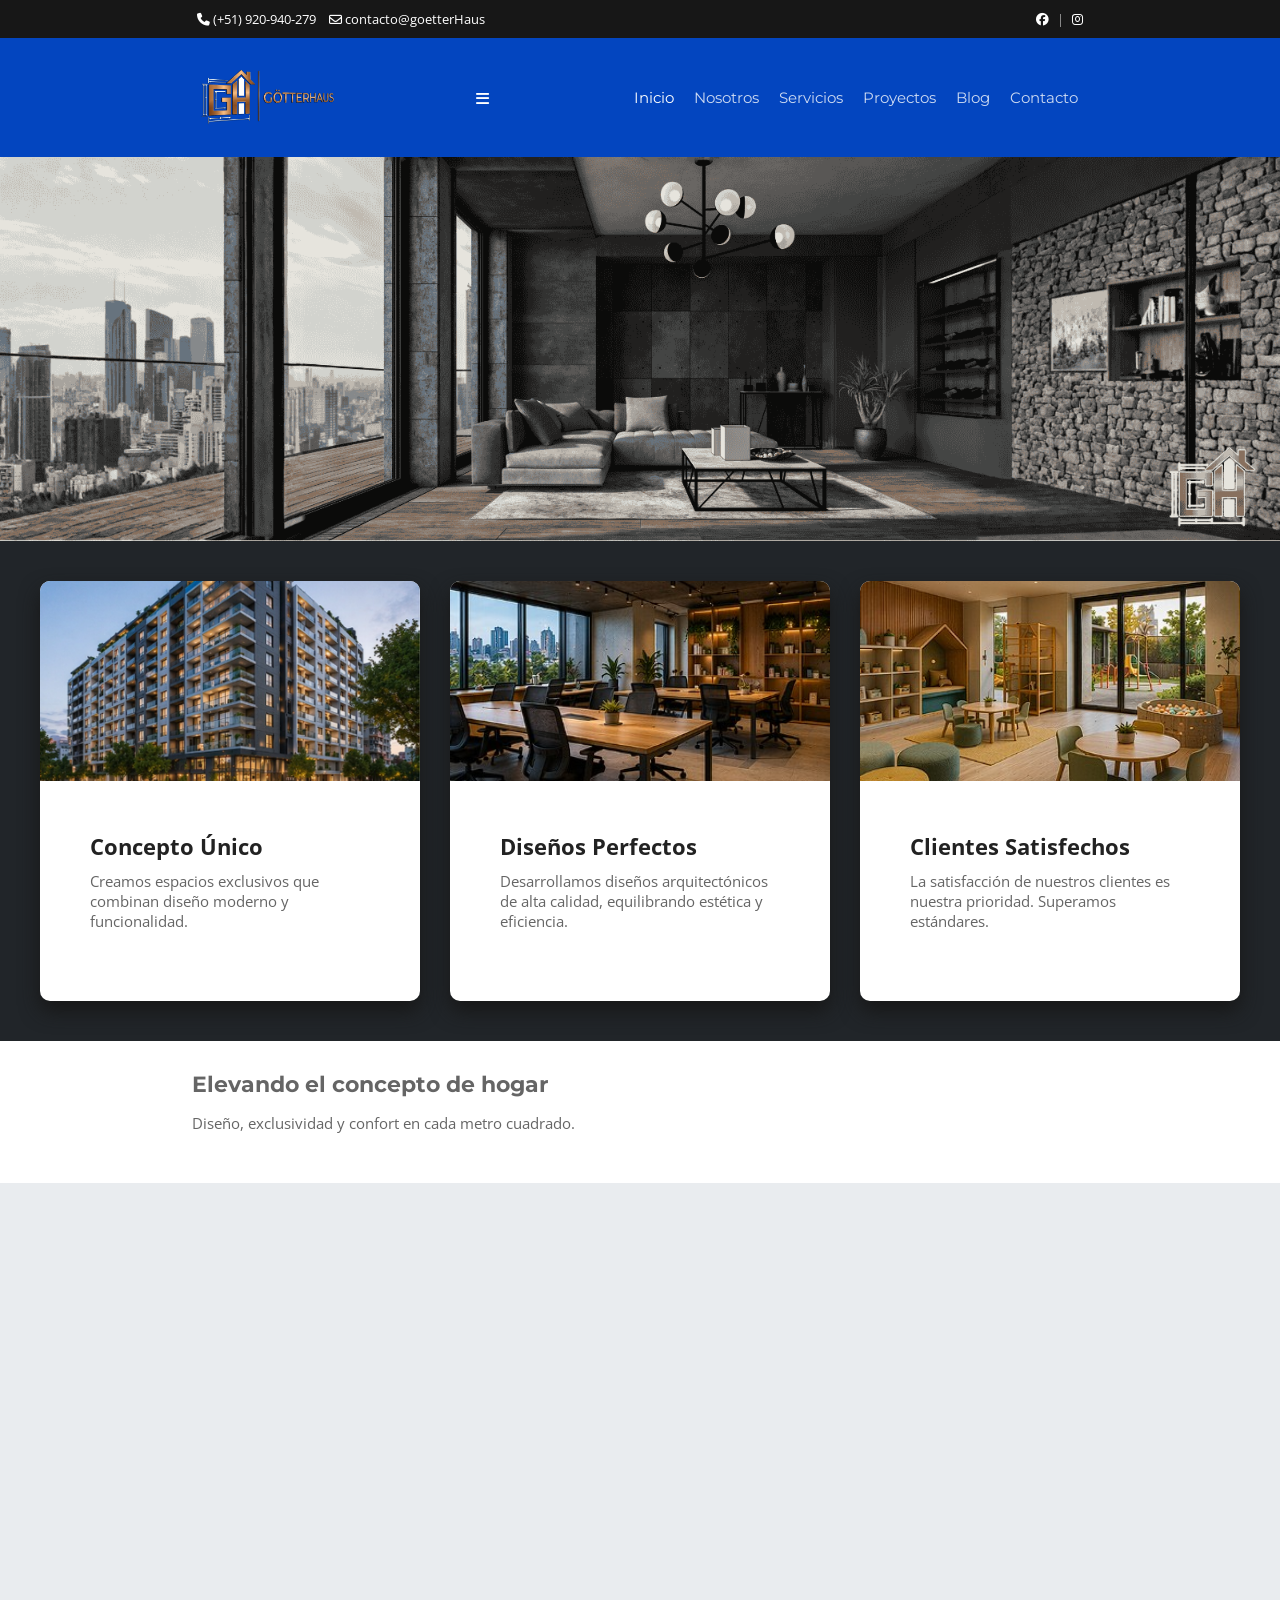
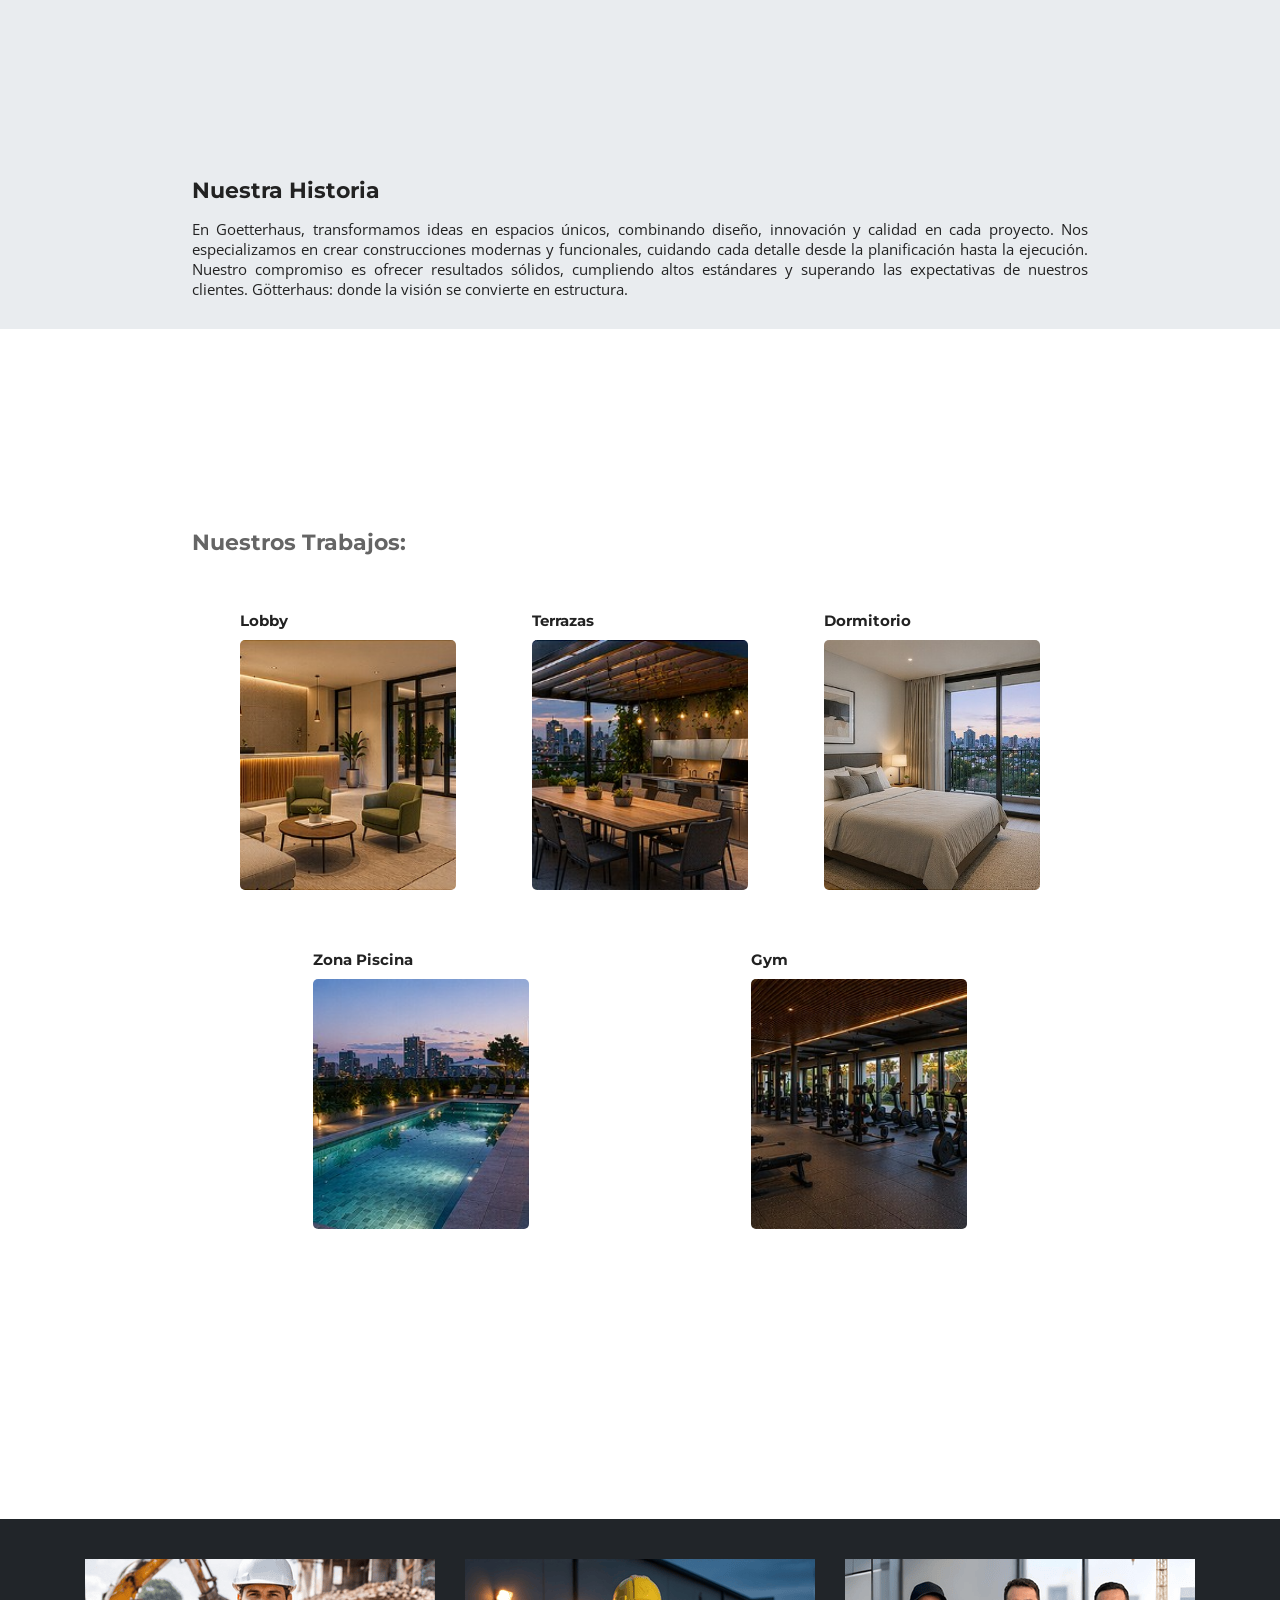
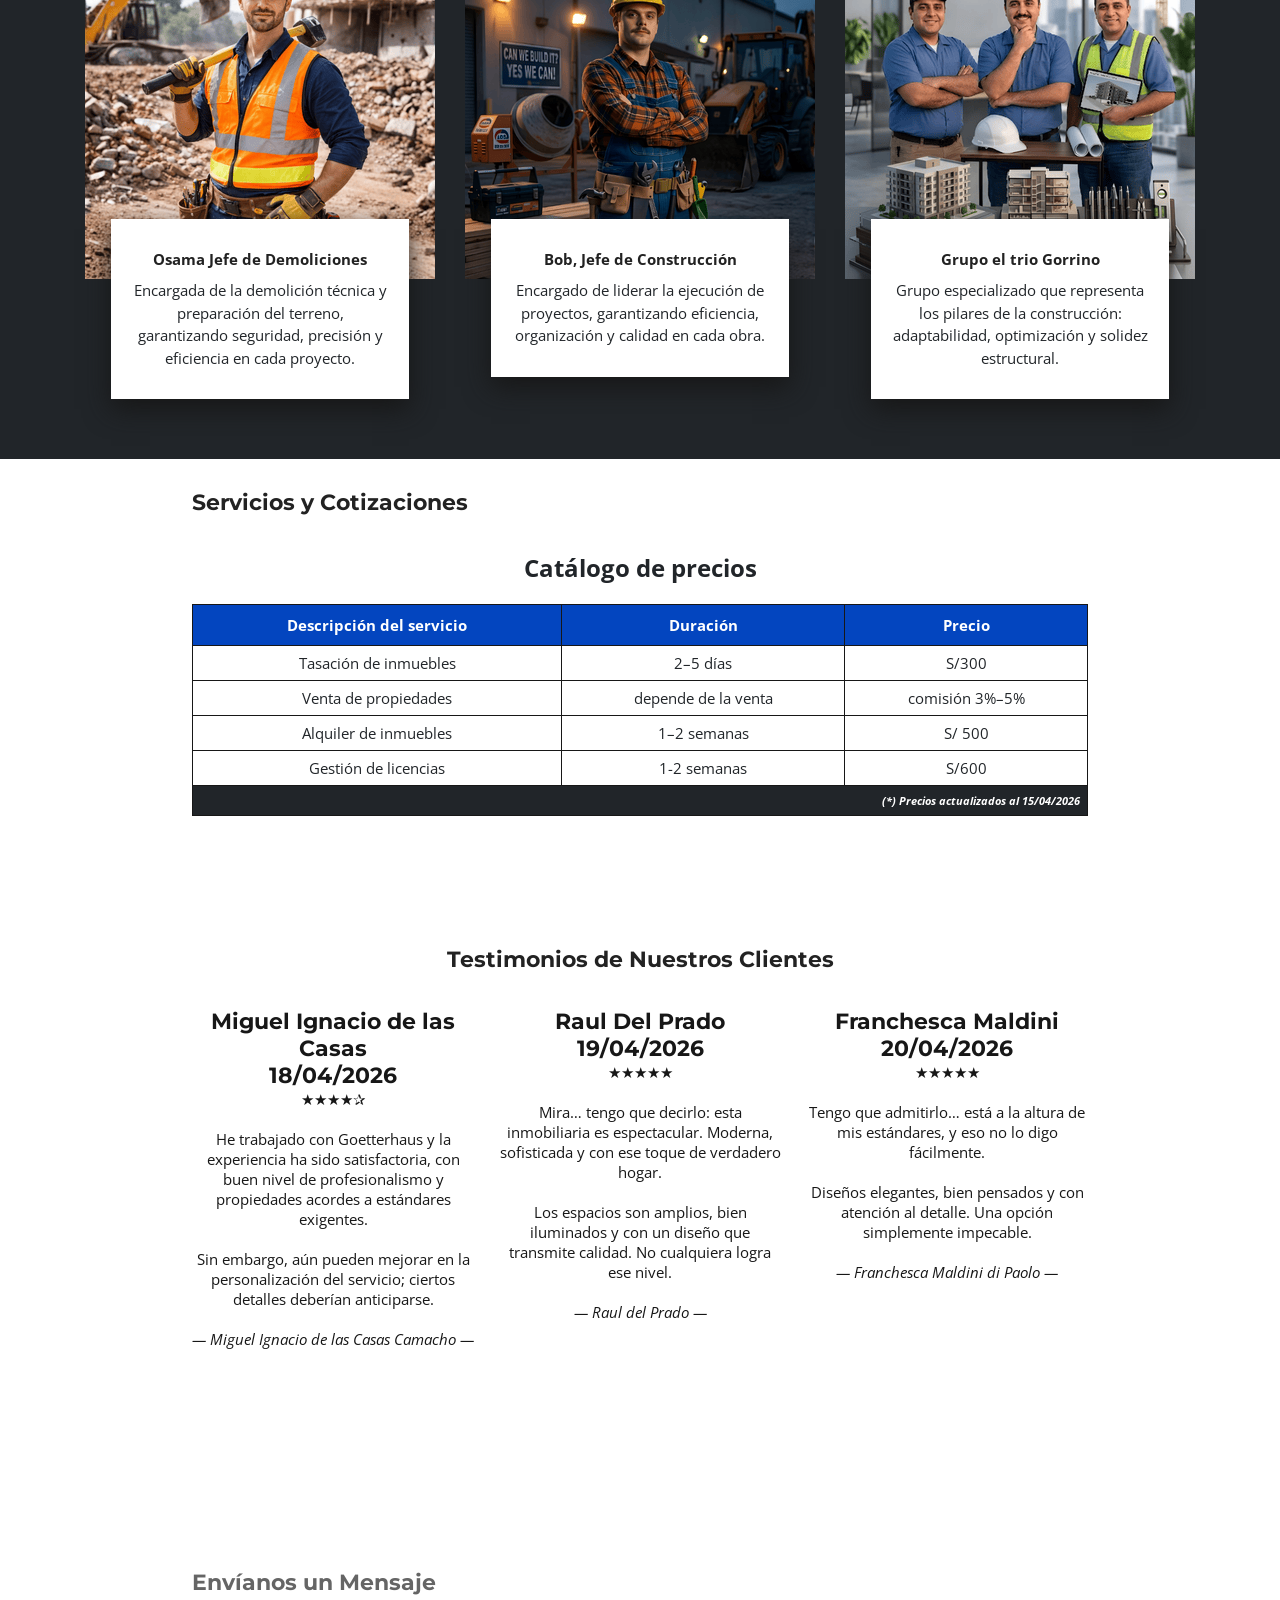
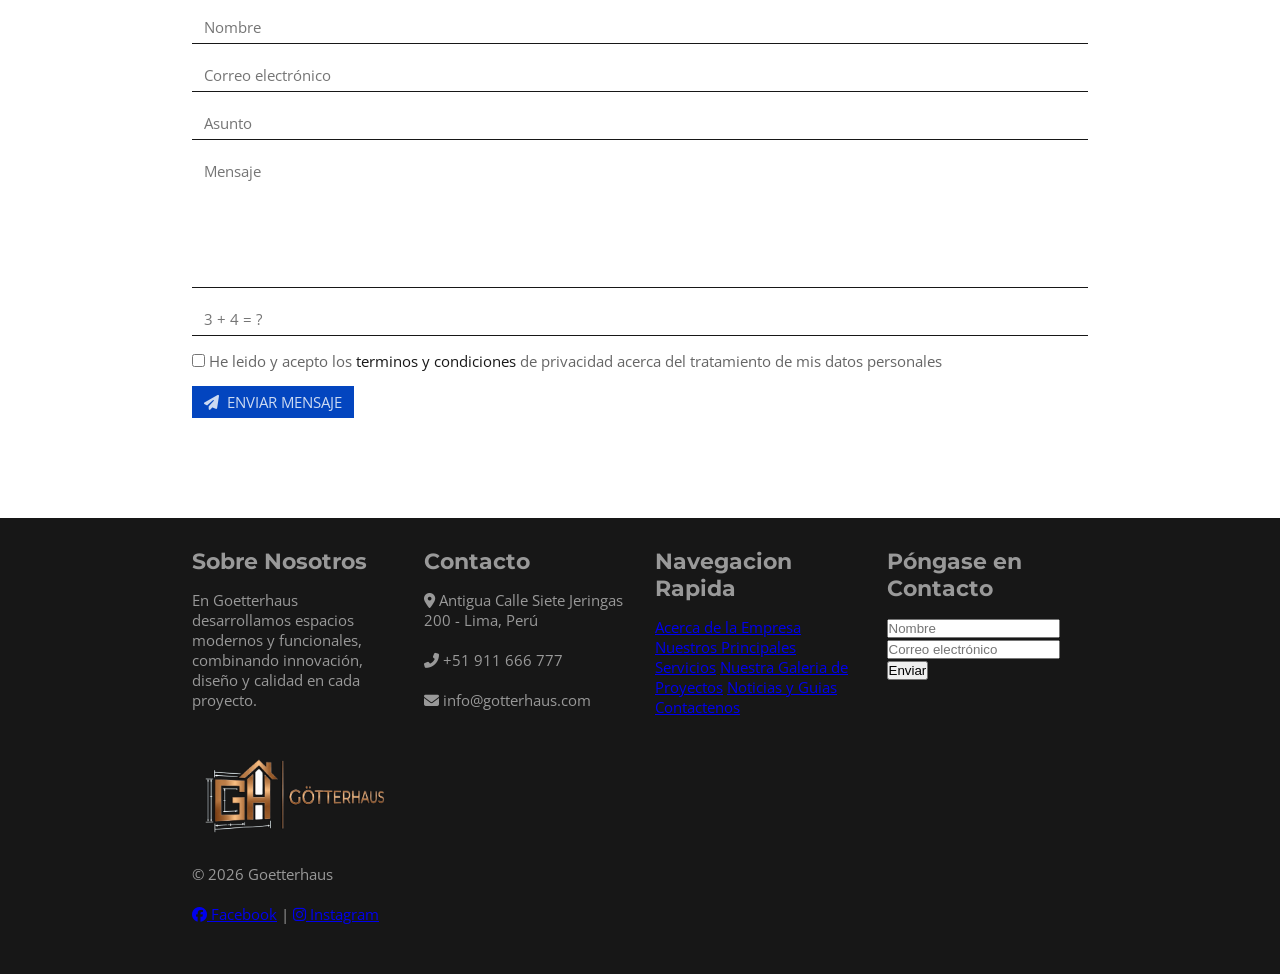
==== APF1_Inmobiliaria/index.html @ 832d2844 "Insercion de Proyecto" ====
<!doctype html>
<html lang="es">
  <head>
    <meta charset="UTF-8" />
    <meta name="viewport" content="width=device-width, initial-scale=1.0" />
    <title>GoetterHaus inmobiliaria-Diseño</title>

    <link rel="stylesheet" href="assets/css/styles.css" />
    <link
      rel="shortcut icon"
      href="assets/img/iconogh.ico"
      type="image/x-icon"
    />

    <link rel="preconnect" href="https://fonts.googleapis.com" />
    <link rel="preconnect" href="https://fonts.gstatic.com" crossorigin />
    <link
      href="https://fonts.googleapis.com/css2?family=Montserrat:ital,wght@0,100..900;1,100..900&family=Open+Sans:ital,wght@0,300..800;1,300..800&display=swap"
      rel="stylesheet"
    />

    <link
      rel="stylesheet"
      href="https://cdnjs.cloudflare.com/ajax/libs/font-awesome/6.1.1/css/all.min.css"
    />
  </head>

  <body>
    <section id="topbar" class="padding-xs">
      <div class="container">
        <div class="topbar-container">
          <div class="topbar-contacts">
            <a target="_blank" href="tel+51920940279">
              <i class="fa-solid fa-phone"></i>
              (+51) 920-940-279
            </a>
            <a href="mailto:contacto@goetterHaus">
              <i class="fa-regular fa-envelope"></i>
              contacto@goetterHaus
            </a>
          </div>
          <!--fin del topbar-contacts-->

          <div class="topbar-social">
            <a href="#">
              <i class="fab fa-facebook"></i>
            </a>
            |
            <a href="#">
              <i class="fab fa-instagram"></i>
            </a>
          </div>
          <!--fin del topbar-social-->
        </div>
        <!--topbar-container-->
      </div>
      <!--fin del container-->
    </section>
    <!--fin del topbar-->

    <!-- Cabecera de la pagina -->
    <header class="header-principal sticky-top" id="header">
      <div class="nav-container">
        <div class="container padding-xs flex-header">
          <div class="nav-logo">
            <a href="index.html">
              <img class="img-fluid" src="assets/img/logogoetterhaus.png" alt="Goetterhaus">
            </a>
          </div>

          <!-- Menu hamburguesa -->
           <div class="nav-menu-toggle">
                <i class="fa-solid fa-bars"> </i>
           </div>
          <nav class="main-nav">
            <a class="main-nav-link main-nav-link-active" href="index.html">Inicio</a>
            <a class="main-nav-link" href="assets/pages/nosotros.html">Nosotros</a>
            <a class="main-nav-link" href="assets/pages/servicios.html">Servicios</a>
            <a class="main-nav-link" href="assets/pages/proyectos.html">Proyectos</a>
            <a class="main-nav-link" href="assets/pages/blog.html">Blog</a>
            <a class="main-nav-link" href="assets/pages/contactanos.html">Contacto</a>
          </nav>
        </div>
      </div>
    </header>

    <!-- Contenido principal -->
    <main>
      <section id="banner">
        <img
          class="img-fluid"
          src="assets/img/bannergh.png"
          alt="Imagen de Vista de Rascacielos"
        />
      </section>

     <section class="seccion-servicios">
            <div class="contenedor-tarjetas">
                <div class="tarjeta">
                    <img src="assets/img/edificio.jpg" alt="Concepto Único">
                    <div class="contenido-tarjeta">
                        <h3>Concepto Único</h3>
                        <p>Creamos espacios exclusivos que combinan diseño moderno y funcionalidad.</p>
                    </div>
                </div>

                <div class="tarjeta">
                    <img src="assets/img/coworking.jpg" alt="Diseños Perfectos">
                    <div class="contenido-tarjeta">
                        <h3>Diseños Perfectos</h3>
                        <p>Desarrollamos diseños arquitectónicos de alta calidad, equilibrando estética y eficiencia.
                        </p>
                    </div>
                </div>

                <div class="tarjeta">
                    <img src="assets/img/zonakids.jpg" alt="Clientes Satisfechos">
                    <div class="contenido-tarjeta">
                        <h3>Clientes Satisfechos</h3>
                        <p>La satisfacción de nuestros clientes es nuestra prioridad. Superamos estándares.</p>
                    </div>
                </div>
            </div>
        </section>

      <section id="slogan" class="padding-s">
        <div class="container">
          <h2>Elevando el concepto de hogar</h2>
          <p>Diseño, exclusividad y confort en cada metro cuadrado.</p>
        </div>
      </section>

      <section id="video-fondo">
        <div class="containervideo">
          <video class="video-fluid" muted autoplay loop>
            <source src="assets/video/vid1.mp4" type="video/mp4" />
          </video>
        </div>
      </section>

      <section id="blog" class="padding-xs">
        <div class="container">
          <h2>Nuestra Historia</h2>
          <p>
            En Goetterhaus, transformamos ideas en espacios únicos, combinando
            diseño, innovación y calidad en cada proyecto. Nos especializamos en
            crear construcciones modernas y funcionales, cuidando cada detalle
            desde la planificación hasta la ejecución. Nuestro compromiso es
            ofrecer resultados sólidos, cumpliendo altos estándares y superando
            las expectativas de nuestros clientes. Götterhaus: donde la visión
            se convierte en estructura.
          </p>
        </div>
      </section>

      <section class="padding-xl" id="galeria-fondo">
        <div class="container padding-xl">
          <h2>Nuestros Trabajos:</h2>
          <div class="galeria-bloques">
            <div class="item-trabajo">
              <p>Lobby</p>
              <img src="assets/img/lobby.jpg" alt="lobby" class="img-fluid" />
            </div>
            <div class="item-trabajo">
              <p>Terrazas</p>
              <img
                src="assets/img/terrazaconparrilla.jpg"
                alt="terrazas"
                class="img-fluid"
              />
            </div>
            <div class="item-trabajo">
              <p>Dormitorio</p>
              <img
                src="assets/img/dormitorio.jpg"
                alt="dormitorio"
                class="img-fluid"
              />
            </div>
            <div class="item-trabajo">
              <p>Zona Piscina</p>
              <img
                src="assets/img/zonapiscina.jpg"
                alt=" zona piscina"
                class="img-fluid"
              />
            </div>
            <div class="item-trabajo">
              <p>Gym</p>
              <img src="assets/img/gym.jpg" alt="gym" class="img-fluid" />
            </div>
          </div>
        </div>
      </section>
<section class="contenedor-tarjetas">
            <div class="tarjeta-equipo">
                <div class="imagen-equipo">
                    <img src="assets/img/obl.png" alt="Osama 11/9 Demoliciones">
                </div>
                <div class="contenido-equipo">
                    <h3>Osama Jefe de Demoliciones</h3>
                    <p>Encargada de la demolición técnica y preparación del terreno, garantizando seguridad, precisión y
                        eficiencia en cada proyecto.</p>
                </div>
            </div>
            <div class="tarjeta-equipo">
                <div class="imagen-equipo">
                    <img src="assets/img/bobelconstructor.png" alt="Bob Jefe Constructor">
                </div>
                <div class="contenido-equipo">
                    <h3>Bob, Jefe de Construcción</h3>
                    <p>Encargado de liderar la ejecución de proyectos, garantizando eficiencia, organización y calidad
                        en cada obra.</p>
                </div>
            </div>

            <div class="tarjeta-equipo">
                <div class="imagen-equipo">
                    <img src="assets/img/grupoporcino.png" alt="grupoPorcino">
                </div>
                <div class="contenido-equipo">
                    <h3>Grupo el trio Gorrino</h3>
                    <p>Grupo especializado que representa los pilares de la construcción: adaptabilidad, optimización y
                        solidez estructural.</p>
                </div>
            </div>

        </section>

      <section class="padding-s" id="servicios">
        <div class="container">
          <div id="muestra">
            <h2>Servicios y Cotizaciones</h2>
          </div>
          <table class="tbl-servicios">
            <caption>
              Catálogo de precios
            </caption>
            <thead>
              <tr>
                <th>Descripción del servicio</th>
                <th>Duración</th>
                <th>Precio</th>
              </tr>
            </thead>
            <tbody>
              <tr>
                <td>Tasación de inmuebles</td>
                <td>2–5 días</td>
                <td>S/300</td>
              </tr>
              <tr>
                <td>Venta de propiedades</td>
                <td>depende de la venta</td>
                <td>comisión 3%–5%</td>
              </tr>
              <tr>
                <td>Alquiler de inmuebles</td>
                <td>1–2 semanas</td>
                <td>S/ 500</td>
              </tr>
              <tr>
                <td>Gestión de licencias</td>
                <td>1-2 semanas</td>
                <td>S/600</td>
              </tr>
            </tbody>
            <tfoot>
              <tr>
                <td colspan="3">(*) Precios actualizados al 15/04/2026</td>
              </tr>
            </tfoot>
          </table>
        </div>
      </section>

     <section id="testimonios" class="padding-xl">
        <div class="container">

          <h2>Testimonios de Nuestros Clientes</h2>

          <div class="testimonio-container "> 

            <div class="col">
                <article>
                  <h3>Miguel Ignacio de las Casas</h3>
                  <h4>18/04/2026</h4>
                  <p>★★★★✰</p>
                  <p>
                    He trabajado con Goetterhaus y la experiencia ha sido
                    satisfactoria, con buen nivel de profesionalismo y propiedades
                    acordes a estándares exigentes.
                  </p>
                  <p>
                    Sin embargo, aún pueden mejorar en la personalización del
                    servicio; ciertos detalles deberían anticiparse.
                  </p>
                  <p class="firma">— Miguel Ignacio de las Casas Camacho —</p>
                </article>
            </div>

            <div class="col">
                <article>
                  <h3>Raul Del Prado</h3>
                  <h4>19/04/2026</h4>
                  <p>★★★★★</p>
                  <p>
                    Mira… tengo que decirlo: esta inmobiliaria es espectacular.
                    Moderna, sofisticada y con ese toque de verdadero hogar.
                  </p>
                  <p>
                    Los espacios son amplios, bien iluminados y con un diseño que
                    transmite calidad. No cualquiera logra ese nivel.
                  </p>
                  <p class="firma">— Raul del Prado —</p>
                </article>
            </div>

            <div class="col">
                <article>
                  <h3>Franchesca Maldini</h3>
                  <h4>20/04/2026</h4>
                  <p>★★★★★</p>
                  <p>
                    Tengo que admitirlo… está a la altura de mis estándares, y eso
                    no lo digo fácilmente.
                  </p>
                  <p>
                    Diseños elegantes, bien pensados y con atención al detalle. Una
                    opción simplemente impecable.
                  </p>
                  <p class="firma">— Franchesca Maldini di Paolo —</p>
                </article>
            </div>

          </div>
        </div>
      </section>
      
      <!-- Formulario de Contacto -->
      <section id="contacto" class="padding-xl">
        <div class="container">
          <h2>Envíanos un Mensaje</h2>

          <!-- Objeto formulario -->
          <form action="#">
            <!-- Flexbox -->
            <div>
              <div>
                <input class="form-control" type="text" placeholder="Nombre">
              </div>
              <div>
                <input class="form-control" type="email" placeholder="Correo electrónico">
              </div>
              <div>
                <input class="form-control" type="text" placeholder="Asunto">
              </div>
              <div>
                <textarea class="form-control form-control-noresize" placeholder="Mensaje" rows="6" cols="40"></textarea>
              </div>
              <div>
                <input class="form-control" type="text" placeholder="3 + 4 = ?">
              </div>
              <div>
                <input type="checkbox">
                <label for="">He leido y acepto los 
                  <a class="form-link" target="_blank" 
                  href="https://www.iubenda.com/es/help/37616-que-son-los-terminos-y-condiciones-y-para-que-sirven/">terminos y condiciones</a>
                  de privacidad acerca del tratamiento de mis datos personales
                </label>
              </div>
              <div>
                <button class="form-submit" type="submit"><i class="fa-solid fa-paper-plane"> </i>
                &nbsp;Enviar mensaje</button>
              </div>
            </div>
          </form>
        </div>
      </section>
    </main>

    <footer id="footer" class="padding-s">
      <div class="container">
        <!-- Flexbox Padre footer-->
        <div class="footer-flexbox">
          <!-- FH1 footer -->
          <div class="footer-column">
            <div class="footer-column-about">
              <h2>Sobre Nosotros</h2>
              <p>En Goetterhaus desarrollamos espacios modernos y funcionales, combinando innovación, diseño y calidad en cada proyecto.</p>
              <div class="imagen-column-about">
                <img class="img-fluid" src="assets/img/logogoetterhaus.png" alt="Goetterhaus">
              </div>
            </div>
          </div>

          <!-- FH2 footer -->
          <div class="footer-column">
            <div class="footer-column-contacts">
              <h2>Contacto</h2>
              <p>
                <i class="fas fa-map-marker-alt"></i> Antigua Calle Siete Jeringas
                200 - Lima, Perú
              </p>
              <p><i class="fas fa-phone-alt"></i> +51 911 666 777</p>
              <p><i class="fas fa-envelope"></i> info@gotterhaus.com</p>
            </div>
          </div>

          <!-- FH3 footer -->
          <div class="footer-column">
            <div class="footer-column-navfast">
              <h2>Navegacion Rapida</h2>
              <a href="#">Acerca de la Empresa</a>
              <a href="#">Nuestros Principales Servicios</a>
              <a href="#">Nuestra Galeria de Proyectos</a>
              <a href="#">Noticias y Guias</a>
              <a href="#">Contactenos</a>
            </div>
          </div>

          <!-- FH4 footer (form) -->
          <div class="footer-column">
            <div class="footer-column-send">
              <h2>Póngase en Contacto</h2>
              <form>
              <input type="text" placeholder="Nombre" required />
              <input type="email" placeholder="Correo electrónico" required />
              <button type="submit">Enviar</button>
              </form>
            </div>
          </div>
        </div>

        <!-- Flexbox Padre footer copy-->
        <div class="footercopy-flexbox">
          <!-- FH1 footer copy -->
          <div class="footercopy-column">
            <div>
              <p>&copy; 2026 Goetterhaus</p>
            </div>
          </div>
          <!-- FH1 footer copy -->
          <div>
            <div class="footercopy-column">
              <p>
                <a href="#"><i class="fab fa-facebook"></i> Facebook</a> |
                <a href="#"><i class="fab fa-instagram"></i> Instagram</a>
              </p>
            </div>
          </div>
        </div>
      </div>
    </footer>
  </body>
</html>
---- APF1_Inmobiliaria/assets/css/styles.css ----
/* ----------------------------------- */
/* Declarar Variables CSS */
/* ----------------------------------- */
:root {
  /* Paleta de colores */
  --color1: #0345bf;
  /*Color del fondo del top bar*/
  --color2: #ffffff;
  /*Color del texto del top bar*/
  --color3: #656565;
  /*Color gris medio(para texto con fondo blanco)*/
  --color4: #222222;
  /*Color gris oscuro(para titulos)*/
  --color5: #212529;
  /*Color gris muy oscuro(para fondo)*/
  --color6: #171717;
  /*Color del fondo del pie de pagina*/
  --color7: #999999;
  /*Color del texto del pie de pagina*/
  --color8: #e9ecef;
  /*Color gris claro(para fondos)*/
  --color9: #dee2e6;
  /*Color subheading de los colaboradores*/
  --color10: #ffffffcc;
  /*X*/
  --color11: #0345bfb3; /*Color azul con transparrencia para el efecto hover de las fotos del equipo*/

  /* Tipografia */
  --fuente-titulos: "Montserrat", sans-serif;
  --fuente-Parrafos: "Open Sans", sans-serif;

  /* Interlineado */
  --spacing1: 1.8;
}

/* ----------------------------------- */
/* Selector universal de elementos */
/* ----------------------------------- */
* {
  /* Elimina los espacios predeterminados */
  margin: 0;
  padding: 0;

  /* Evita que un contenedor cambie de tamaño al agregar espacios */
  box-sizing: border-box;
}

/* ----------------------*/
/* Selectores de tipo id */
/* ----------------------*/

#header {
  background-color: var(--color1);
  color: var(--color2);
}

/*Flex box barra de menu*/
.flex-header {
  background-color: var(--color1);
  display: flex;
  flex-direction: row;
  justify-content: space-between;
  align-items: center;
}

.main-nav {
  display: flex;
  flex-direction: row;
}

.main-nav-link {
  display: inline-block;
  /*Trata cada enlaze como una caja*/
  color: var(--color10);
  padding: 5px 10px;
  text-decoration: none;
  transition: all 0.4s ease-in-out;
}

.main-nav-link:hover {
  color: var(--color2);
}

.main-nav-link-active {
  color: var(--color2);
}

#footer {
  background-color: var(--color6);
  color: var(--color7);
}

#muestra {
  background-color: var(--color2);
  color: var(--color4);
}

#concept {
  background-color: var(--color5);
  color: var(--color2);
}

#design {
  background-color: var(--color4);
  color: var(--color2);
}

#customers {
  background-color: var(--color6);
  color: var(--color2);
}

#blog {
  color: var(--color4);
  background-color: var(--color8);
  text-align: justify;
}

#team {
  background-color: var(--color5);
  color: var(--color9);
}

#team h2 {
  color: var(--color2);
}

#testimonios {
  color: var(--color4);
  background-color: var(--color2);
  text-align: center;
}

#video-fondo {
  background-color: var(--color8);
  padding-top: 40px;
  padding-bottom: 40px;
}

/* ---------------------------- */
/* Selectores de tipo etiqueta */
/* ----------------------------*/

/* aplicar estilos a los elementos de la pagina */
body {
  background-color: var(--color2);
  color: var(--color3);
  font-family: var(--fuente-Parrafos);
  font-size: 15px;
}

h1,
h2,
h3,
h4,
h5,
h6 {
  font-family: var(--fuente-titulos);
  font-size: 22px;
}

nav a {
  font-family: var(--fuente-titulos);
}

h2 {
  margin-bottom: 15px;
}

/* Elimina los espacios que aparecen debajo del objeto imagen y video */
img,
video {
  display: block;
}

p {
  margin-bottom: 20px;
}

nav a {
  color: white;
  /*Color de la letra de el encabezado*/
  text-decoration: none;
  /* quita el subrayado */
}

/* ---------------------- */
/* Selector de tipo class */
/* -----------------------*/

/* Padding extra pequeño */
.padding-xs {
  padding-top: 10px;
  padding-bottom: 10px;
}

/* Padding pequeño */
.padding-s {
  padding-top: 30px;
  padding-bottom: 30px;
}

/* Padding extra grande */
.padding-xl {
  padding-top: 100px;
  padding-bottom: 100px;
}

/* Ajustar el ancho del contenedor en pantalla */
.container {
  max-width: 70%;
  margin: auto;
}

.containervideo {
  max-width: 70%;
  margin: auto;
}

.nav-logo {
  width: 149px;
  height: auto;
}

/* Responsive para imagenes */
.img-fluid {
  width: 100%;
  height: auto;
}

/* Responsive para videos */
.video-fluid {
  width: 100%;
  height: auto;
  aspect-ratio: 16 / 9;
}

.tbl-servicios {
  width: 100%;
  border-collapse: collapse;
}

.tbl-servicios th {
  background-color: var(--color1);
  color: var(--color2);
  border: 1.5px solid var(--color6);
  padding: 10px;
}

.tbl-servicios td {
  border: 1px solid var(--color6);
  padding: 7px;
  color: var(--color5);
  text-align: center;
}

.tbl-servicios tfoot td {
  font-size: 0.7rem;
  text-align: right;
  font-style: italic;
  font-weight: bold;
  background-color: var(--color5);
  color: var(--color2);
}

.tbl-servicios caption {
  font-weight: bold;
  text-align: center;
  font-size: 1.5rem;
  color: var(--color5);
  padding-top: 20px;
  padding-bottom: 20px;
}

.firma {
  margin-top: 15px;
  font-style: italic;
}

.galeria-bloques {
  text-align: center;
  width: 100%;
  margin-bottom: 50px;
}

.item-trabajo {
  width: 100%;
  margin: auto;
  padding: 20px;
  text-align: left;
}

.item-trabajo p {
  color: var(--color4);
  font-family: var(--fuente-titulos);
  font-size: 15px;
  font-weight: bold;
  margin-bottom: 10px;
}

/* flexbox Informacion acerca de nosotros */

.contenedor-tarjetas {
  background-color: var(--color5);
  display: flex;
  justify-content: center;
  flex-wrap: wrap;
  gap: 30px;
  padding: 40px;
}

.tarjeta {
  background: var(--color2);
  border-radius: 10px;
  overflow: hidden;
  box-shadow: 0 10px 20px var(--color6);
  transition: transform 0.4s ease;
  flex: 1;
  max-width: 400px;
}

.tarjeta:hover {
  transform: translateY(-15px);
}

.tarjeta img {
  width: 100%;
  height: 200px;
  object-fit: cover;
}

.contenido-tarjeta {
  padding: 50px;
}

.contenido-tarjeta h3 {
  margin-bottom: 10px;
  color: var(--color4);
  font-family: var(--fuente-Parrafos);
}
.contenido-tarjeta-equipo h3 {
  margin: 10px;
  color: var(--color4);
  font-family: var(--fuente-Parrafos);
}

/*flexbox galeria de proyectos*/
.galeria-bloques {
  display: flex;
  flex-wrap: wrap;
  justify-content: center;
  gap: 20px;
  padding: 20px;
}

.item-trabajo {
  flex: 0 1 30%;
  transition:
    transform 0.3s ease,
    box-shadow 0.3s ease;
  cursor: pointer;
}

.item-trabajo:hover {
  transform: scale(1.1);
  box-shadow: 0 10px 20px;
}

.item-trabajo img {
  width: 100%;
  height: 250px;
  object-fit: cover;
  border-radius: 5px;
}

#topbar {
  background-color: var(--color6);
  color: var(--color7);
  font-size: 0.8rem;
}

.topbar-container {
  display: flex;
  flex-direction: row;
  justify-content: space-between;
  align-items: center;
}

.topbar-container a {
  color: var(--color2);
  text-decoration: none;
  padding: 0px 5px;
}

.sticky-top {
  /*Deja el elemento pegado cuando llegue a la posicion 0 de la parte superior de la ventana*/
  position: sticky;
  top: 0px;
  /*Controla la profundidad de la caja, mientras mas alto sea el número, mas "encima" se mostrara la caja*/
  z-index: 1000;
}

/*Clase para estilizar el formulario*/
.form-control {
  display: block;
  /*Se trabajara como una caja*/
  width: 100%;
  padding: 6px 12px;
  margin-bottom: 15px;
  font: inherit; /*Hereda la fuente del body*/
  border: 1px;
  outline: none;
  border-bottom: 1px solid var(--color6);
}

.form-link {
  color: var(--color6);
  text-decoration: none;
}

.form-submit {
  background-color: var(--color1);
  color: var(--color10);
  padding: 6px 12px;
  border: 1px;
  font: inherit;
  margin-top: 15px;
  cursor: pointer;
  text-transform: uppercase;
  transition: all 0.3s ease-in-out;
}

.form-submit:hover {
  background-color: var(--color4);
}

.form-control-noresize {
  resize: none;
}

.footer-flexbox {
  display: flex;
  flex-direction: row;
  margin-left: -15px;
  margin-right: -15px;
}

.footer-column {
  flex-basis: 0;
  flex-grow: 1;
  padding-left: 15px;
  padding-right: 15px;
}


/* Sección principal del título de página. Permite mostrar una imagen de fondo centrada,
alinear el contenido al centro y controlar la apariencia visual del banner */
.page-title {
  height: 300px;
  display: flex;
  justify-content: center;
  align-items: center;
  text-align: center;
  color: var(--color2);
  background-size: cover;
  background-position: center;
  position: relative;
  background-image: url("../img/exteriores.jpg");
}

/* Capa superpuesta con degradado oscuro para mejorar la visibilidad del texto */
.page-title::before {
  content: "";
  position: absolute;
  inset: 0;
  background: linear-gradient(rgba(0, 0, 0, 0.65), rgba(0, 0, 0, 0.35));
}

/* Contenedor del texto principal. Se coloca encima del degradado */
.page-title-content {
  position: relative;
  z-index: 1;
}
/* Estilo del título principal */
.page-title-content h2 {
  font-size: 2.5rem !important;
  margin-bottom: 10px;
}

/* Estilo del texto descriptivo */
.page-title-content p {
  font-size: 1.1rem;
}

/*Contenido tarjeta equipo*/

.tarjeta-equipo {
  flex: 1;
  min-width: 250px;
  max-width: 350px;
  display: flex;
  flex-direction: column;
  align-items: center;
  margin-bottom: 20px;
}

.imagen-equipo {
  position: relative;
  width: 100%;
  height: 320px;
  overflow: hidden;
}

.imagen-equipo img {
  width: 100%;
  height: 100%;
  object-fit: cover;
  display: block;
}

.imagen-equipo::after {
  content: "";
  position: absolute;
  top: 0;
  left: 0;
  width: 100%;
  height: 100%;
  background-color: var(--color11);
  opacity: 0;
  transition: opacity 0.4s ease;
}

.tarjeta-equipo:hover .imagen-equipo::after {
  opacity: 1;
}

.contenido-equipo {
  background: var(--color2);
  width: 85%;
  margin-top: -60px;
  position: relative;
  z-index: 10;
  padding: 30px 20px;
  text-align: center;
  box-shadow: 0 10px 25px var(--color6);
}

/* Textos dentro del recuadro */
.contenido-equipo h3 {
  margin: 0 0 10px 0;
  color: var(--color4);
  font-family: var(--fuente-Parrafos);
  font-size: 15px;
}

.contenido-equipo p {
  margin: 0;
  color: var(--color5);
  font-size: 15px;
  line-height: 1.5;
}

.col {
  flex: 1;
  flex-wrap: wrap;
  padding-top: 20px;
}

.testimonio-container {
  display: flex;
  flex-direction: row;
  justify-content: center;
  color: var(--color6);
  gap: 25px;
}
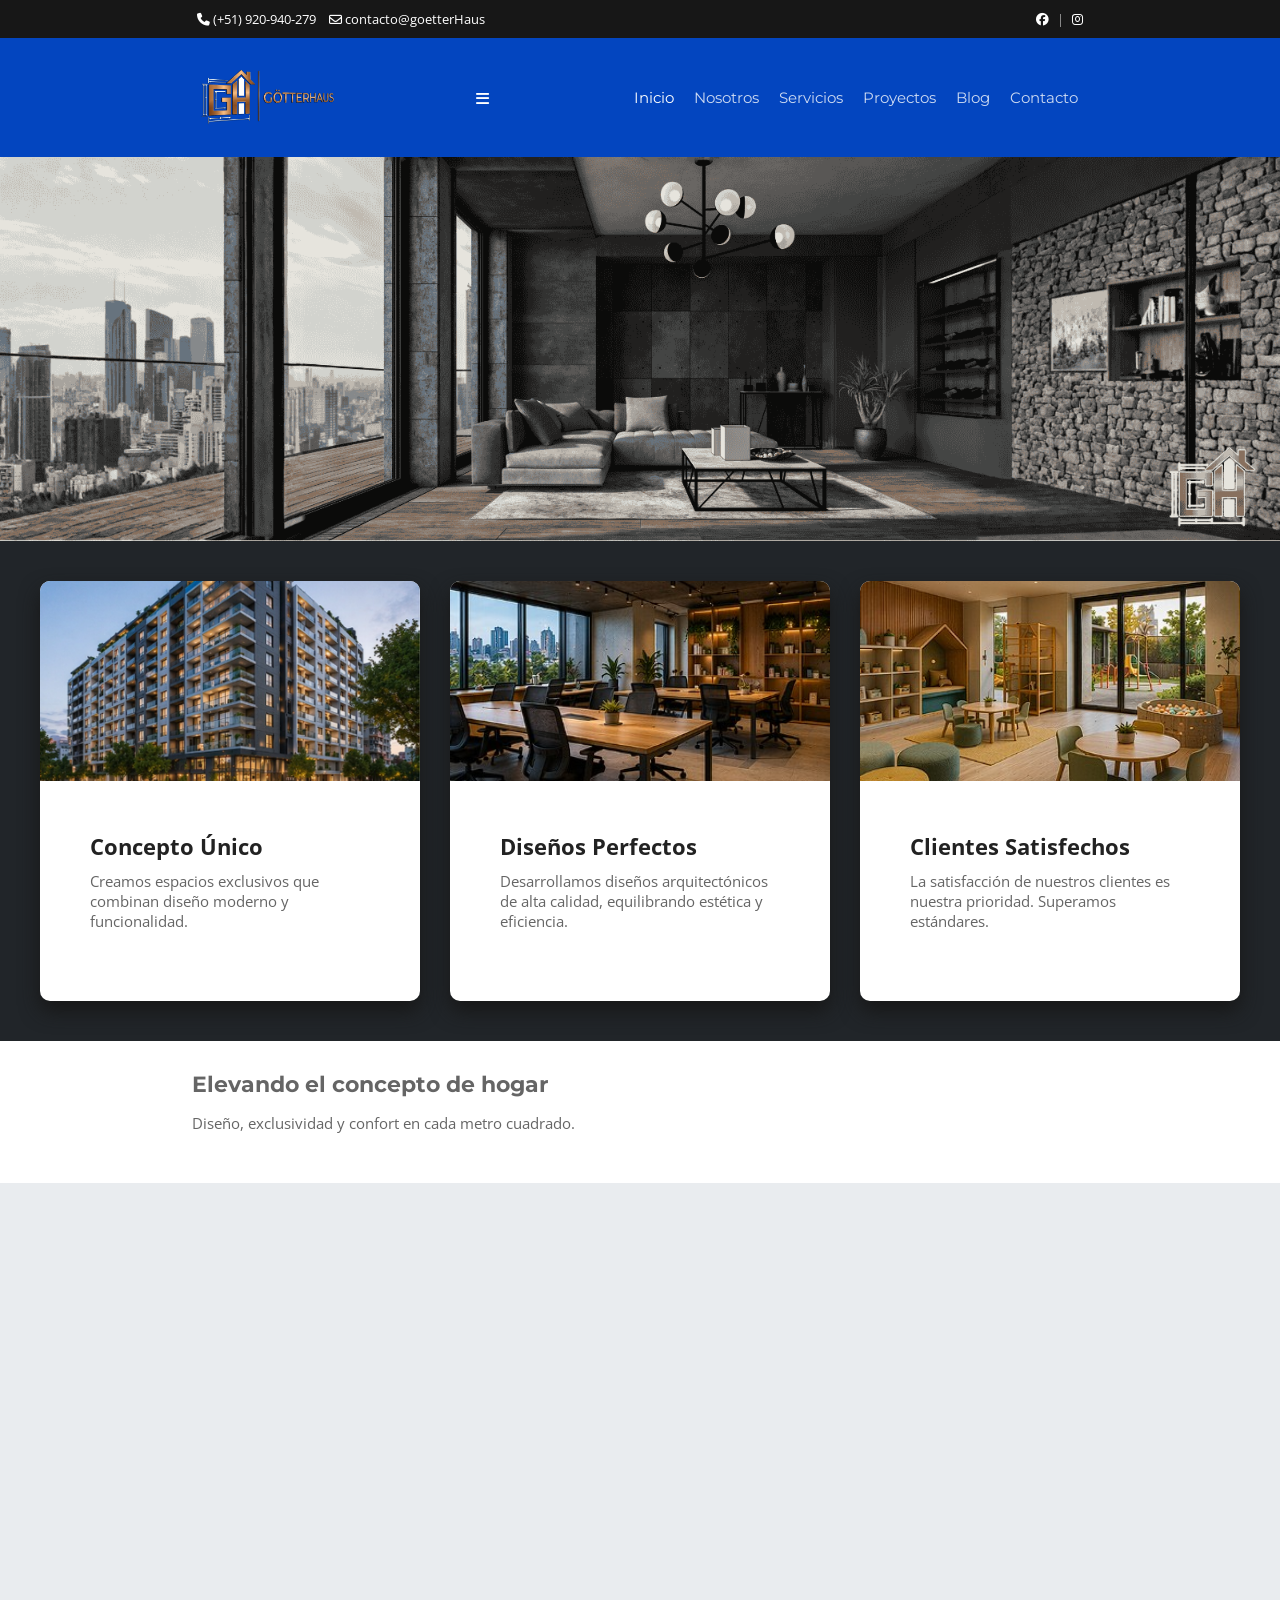
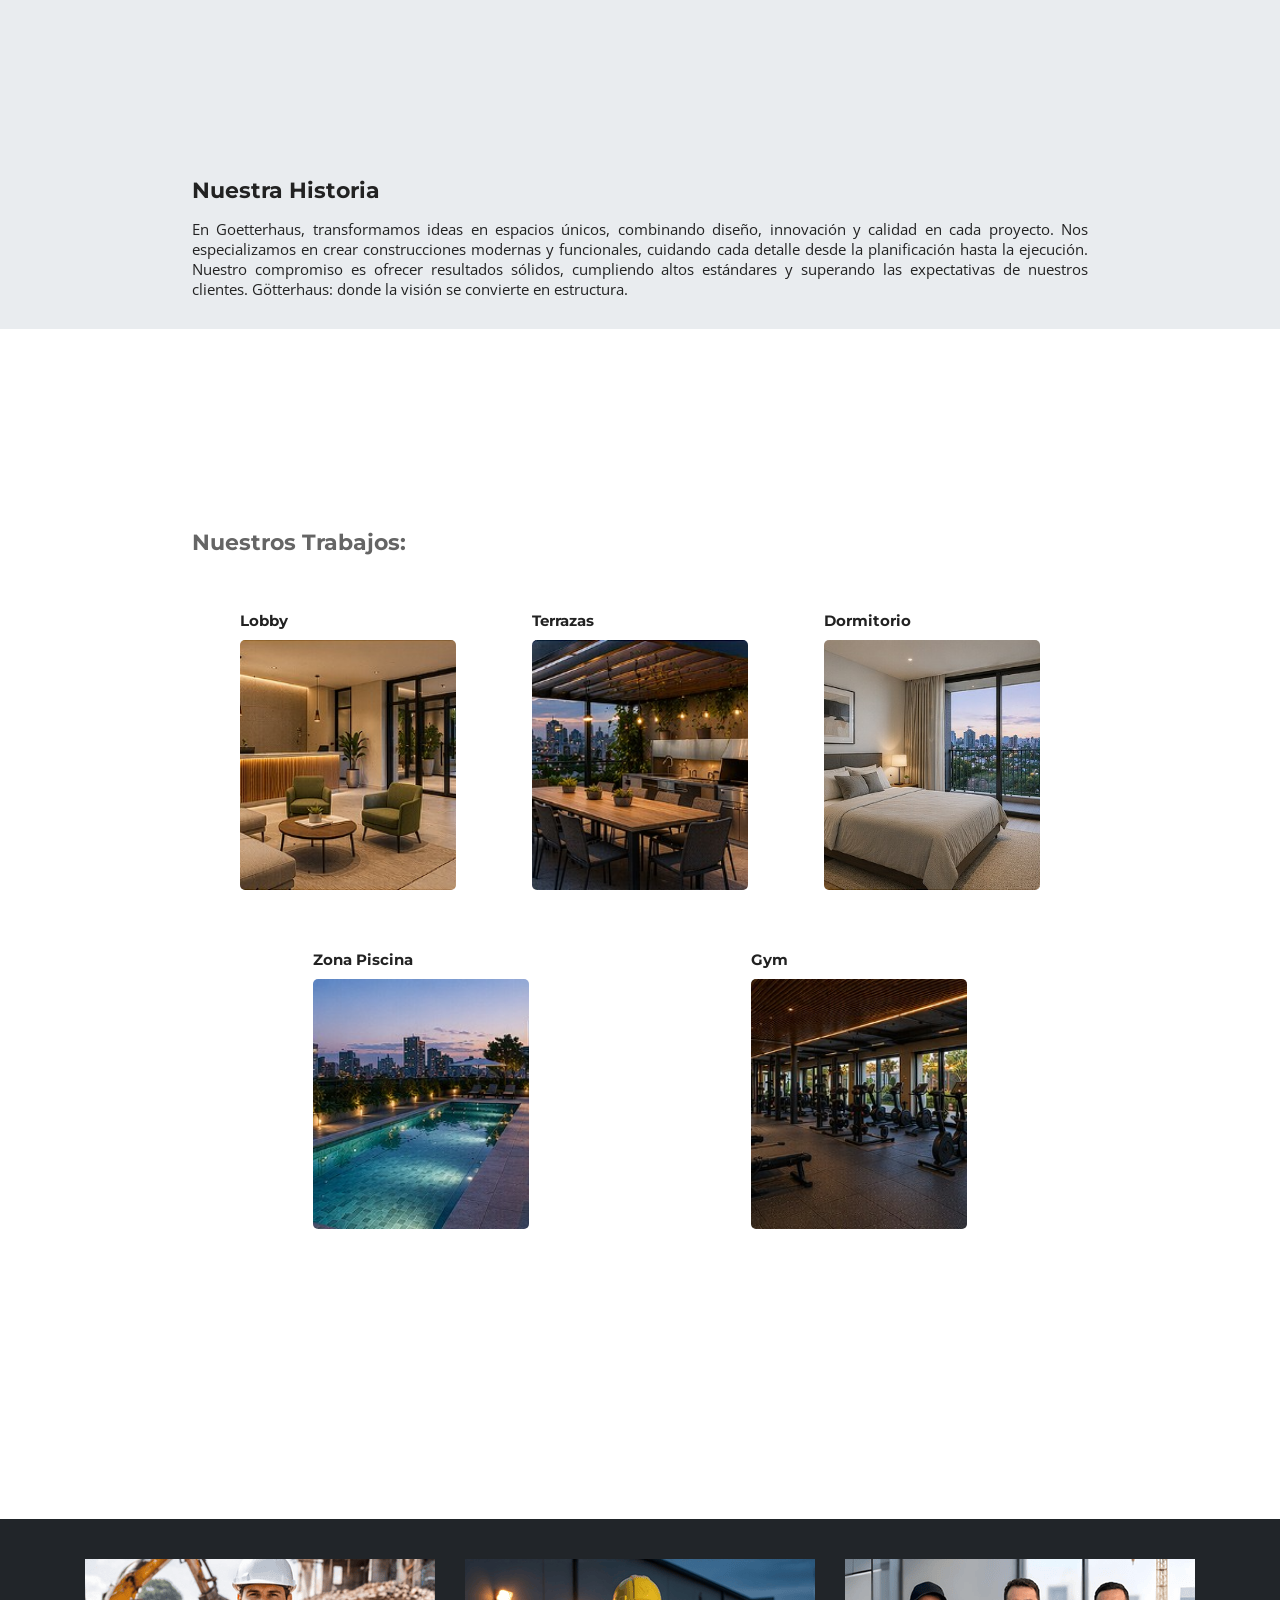
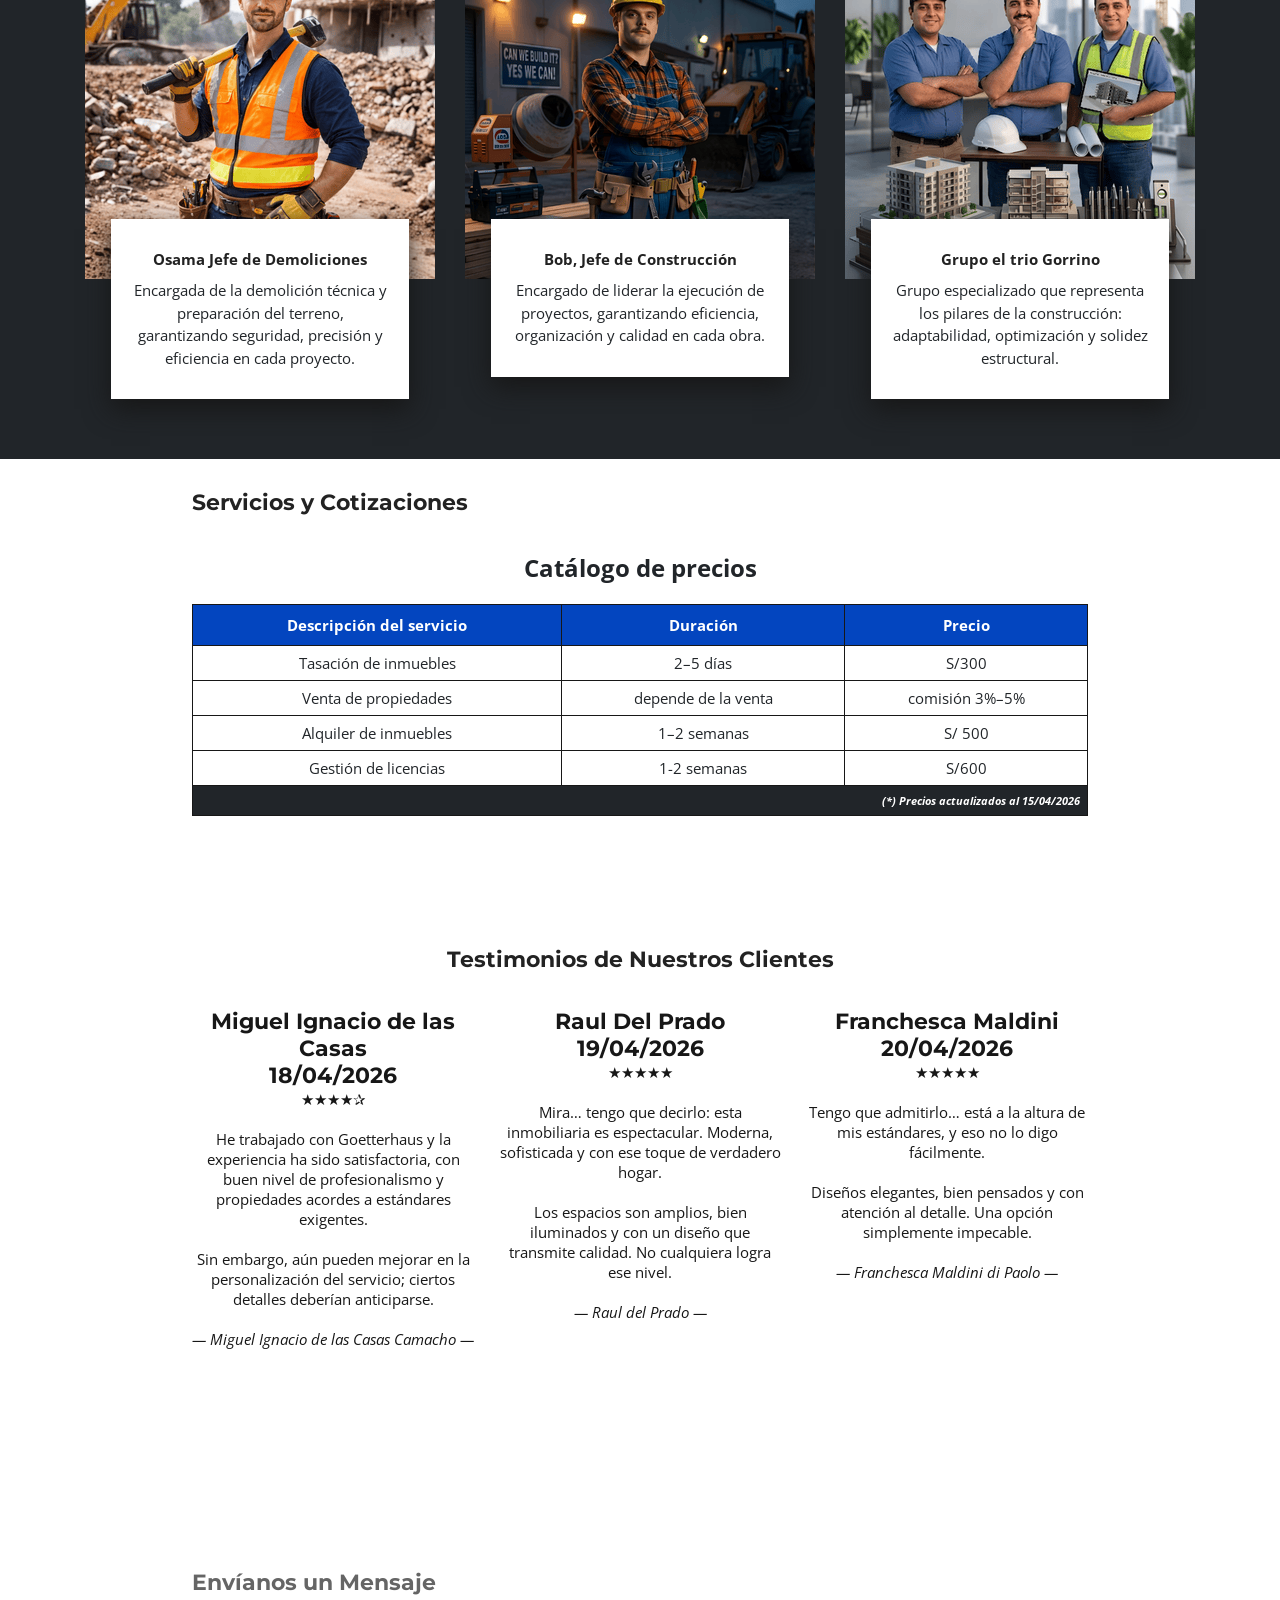
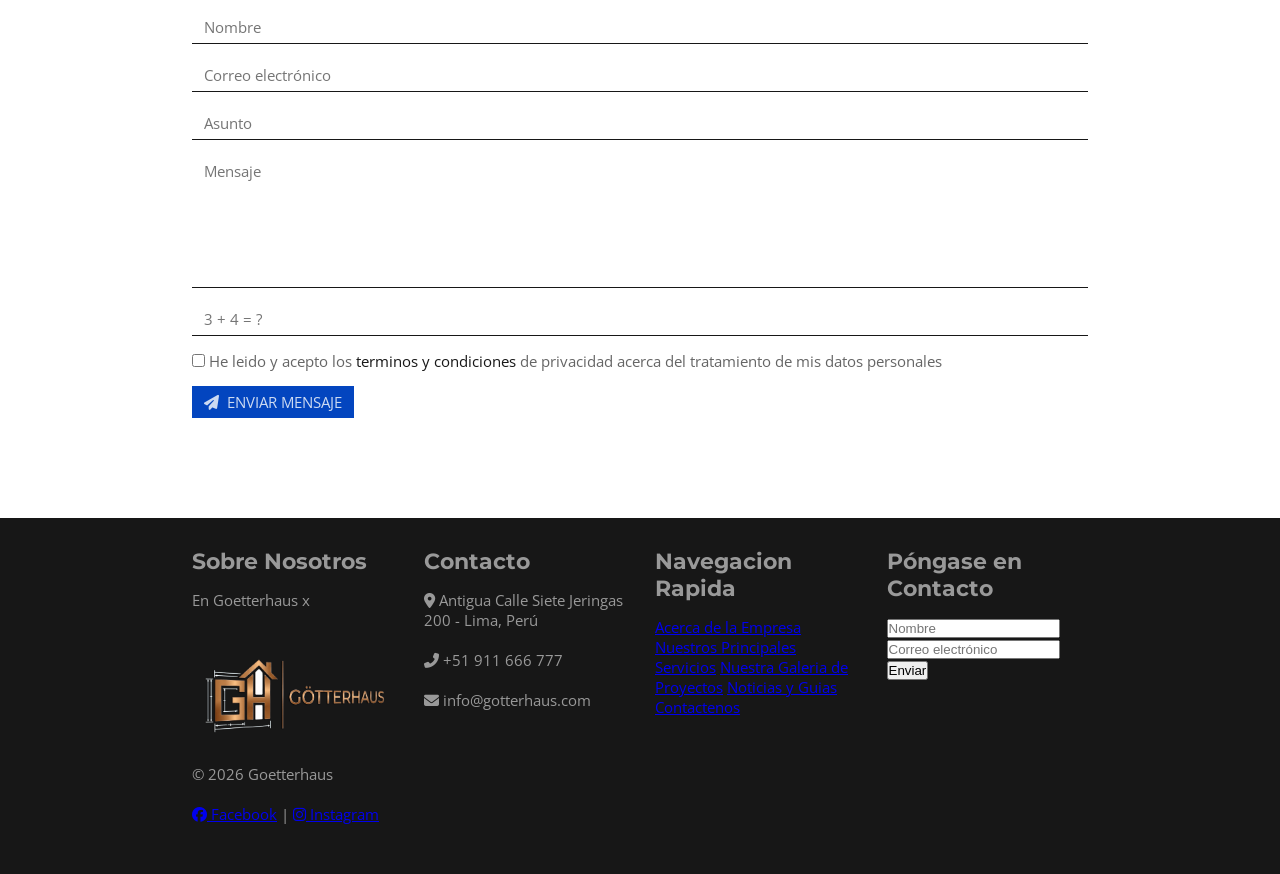
==== commit bfe137b9: "prueba" ====
--- a/APF1_Inmobiliaria/index.html
+++ b/APF1_Inmobiliaria/index.html
@@ -387,7 +387,7 @@
           <div class="footer-column">
             <div class="footer-column-about">
               <h2>Sobre Nosotros</h2>
-              <p>En Goetterhaus desarrollamos espacios modernos y funcionales, combinando innovación, diseño y calidad en cada proyecto.</p>
+              <p>En Goetterhaus x</p>
               <div class="imagen-column-about">
                 <img class="img-fluid" src="assets/img/logogoetterhaus.png" alt="Goetterhaus">
               </div>
